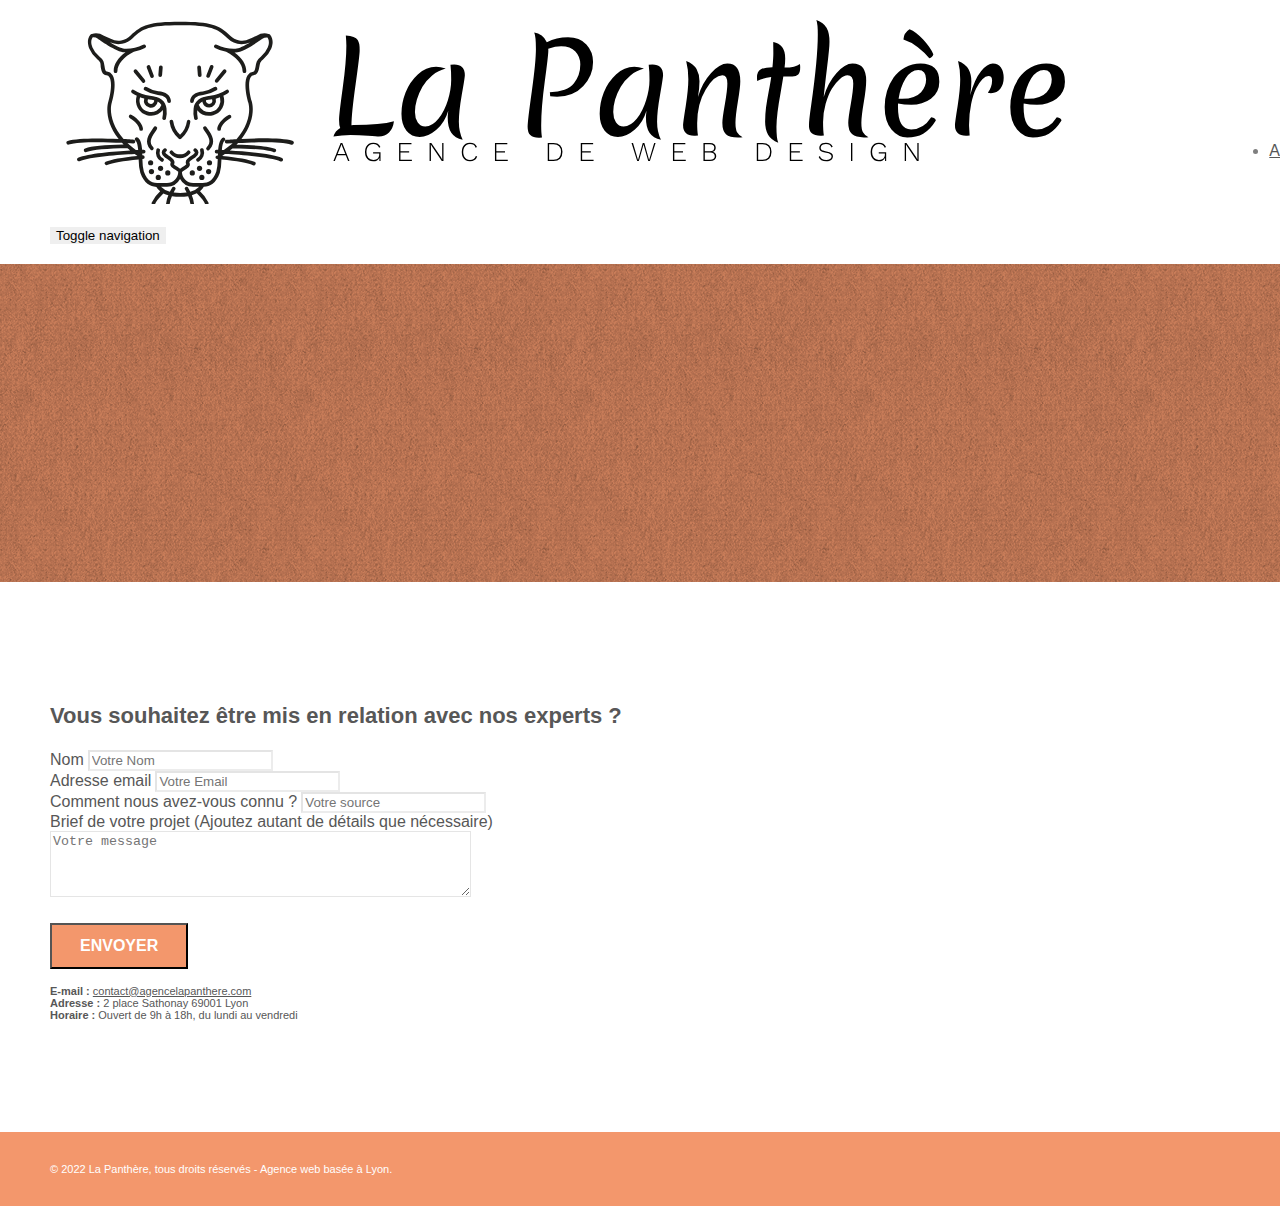
==== page2.html @ 400b6f42 "modif: description page 2, defer" ====
<!doctype html>
<html lang="fr">
<head>
    <meta charset="utf-8">
    <meta name="description" content="Parlons de votre projet web sans plus attendre, complété notre formulaire et vous recevrez rapidement une réponse de nos experts !">
    <meta name="viewport" content="width=device-width, initial-scale=1.0, viewport-fit=cover">
    <link rel="shortcut icon" type="image/png" href="favicon.jpg">
    
	<link rel="stylesheet" type="text/css" href="./css/bootstrap.css">
	<link rel="stylesheet" type="text/css" href="style.css">
	<link rel="stylesheet" type="text/css" href="./css/font-awesome.css">
	<link rel="stylesheet" type="text/css" href="./css/et-line.css">
	
    
	<script src="./js/jquery-2.1.0.js" defer ></script>
	<script src="./js/bootstrap.js" defer></script>
	<script src="./js/blocs.js"  defer></script>
	<script src="./js/jqBootstrapValidation.js" defer ></script>
	<script src="./js/formHandler.js" defer ></script>

    <title>Formulaire de contact.</title>

    
<!-- Analytics -->
 
<!-- Analytics END -->
    
</head>
<body>
<!-- Principal conteneur -->
<div class="page-container">
    
<!-- bloc-0 -->
<div class="bloc bgc-white l-bloc " id="bloc-0">
	<div class="container bloc-sm">
		<nav class="navbar row">
			<div class="navbar-header">
				<a class="navbar-brand" href="index.html"><img src="./img/agence-la-panthere-monochrome.svg" alt="La Panthère logo" width="100%" height="100%"/></a>
				<button id="nav-toggle" type="button" class="ui-navbar-toggle navbar-toggle" data-toggle="collapse" data-target=".navbar-1">
					<span class="sr-only">Toggle navigation</span><span class="icon-bar"></span><span class="icon-bar"></span><span class="icon-bar"></span>
				</button>
			</div>
			<div class="collapse navbar-collapse navbar-1 special-dropdown-nav">
				<ul class="site-navigation nav navbar-nav">
					<li>
						<a href="index.html">Accueil</a>
					</li>
					<li>
						<a href="page2.html">Contact</a>
					</li>
				</ul>
			</div>
		</nav>
	</div>
</div>
<!-- bloc-0 END -->

<!-- bloc-6 -->
<div class="bloc bg-dots-bg bg-repeat bgc-atomic-tangerine d-bloc bloc-bg-texture texture-paper" id="bloc-6">
	<div class="container bloc-lg">
		<div class="row">
			<div class="col-sm-12">
				<h1 class="text-center hero-bloc-text tc-white">
					Parlons web design !
				</h1>
				<p class="text-center mg-lg tc-white tight-width-whitespace">
					Nous sommes ravis que vous souhaitiez collaborer avec notre agence.<br>
					Parlez-nous de votre projet en complétant le formulaire ci-dessous.
				</p>
			</div>
		</div>
	</div>
</div>
<!-- bloc-6 END -->

<!-- bloc-7 -->
<div class="bloc bgc-white l-bloc" id="bloc-7">
	<div class="container bloc-lg">
		<div class="row">
			<div class="col-sm-6">
				<h2><strong>Vous souhaitez être mis en relation avec nos experts ?</strong> </h2>
				<form id="form_1" novalidate data-success-msg="Votre message a été envoyé." data-fail-msg="Désolé, il semble que notre serveur de messagerie ne réponde pas, Désolé pour le dérangement !">
					<div class="form-group">
						<label for="name">Nom</label>
						<input id="name" class="form-control" placeholder="Votre Nom" required />
					</div>
					<div class="form-group">
						<label for="email">Adresse email</label>
						<input id="email" class="form-control" type="email" placeholder="Votre Email" required />
					</div>
					<div class="form-group">
						<label for="source">Comment nous avez-vous connu ?</label>
						<input id="source" class="form-control" type="text" placeholder="Votre source"  />
					</div>
					<div class="form-group">
						<label for="message">Brief de votre projet (Ajoutez autant de détails que nécessaire)<br></label>
						<textarea id="message" class="form-control" rows="4" cols="50" placeholder="Votre message" required></textarea>
					</div> 
					<button class="bloc-button btn btn-lg btn-block cta-hero btn-atomic-tangerine" type="submit">
						Envoyer
					</button>
				</form>
			</div>
			<div class="col-sm-6 adresse">
				
				<p>
					<strong>E-mail : </strong> <a href="mailto:contact@agencelapanthere.com">contact@agencelapanthere.com</a>
					<br>
					<strong>Adresse : </strong>2 place Sathonay 69001 Lyon
					<br>
					<strong>Horaire : </strong>Ouvert de 9h à 18h, du lundi au vendredi<br>
				</p>
				
			</div>
		</div>
	</div>
</div>
<!-- bloc-7 END -->

<!-- ScrollToTop Button -->
<a class="bloc-button btn btn-d scrollToTop" onclick="scrollToTarget('1')"><span class="fa fa-chevron-up"></span></a>
<!-- ScrollToTop Button END-->


<!-- Footer - bloc-8 -->
<footer class="bloc bgc-atomic-tangerine d-bloc" id="bloc-8">
	<div class="container bloc-sm">
		<div class="row">
			<div class="col-sm-12">
				<p class="text-center white">
					© 2022 La Panthère, tous droits réservés - Agence web basée à Lyon.<br>
				</p>
				<div class="row row-no-gutters social">
					<div class="col-sm-3">
						<div class="text-center">
							<a class="social" href="https://www.twitter.com" aria-label="Twitter"><span class="fa fa-twitter icon-md"></span></a>
						</div>
					</div>
					<div class="col-sm-3">
						<div class="text-center">
							<a class="social" href="https://www.facebook.fr" aria-label="Facebook"><span class="fa fa-facebook icon-md"></span></a>
						</div>
					</div>
					<div class="col-sm-3">
						<div class="text-center">
							<a class="social" href="https://dribbble.com/" aria-label="Dribbble"><span class="fa fa-dribbble icon-md"></span></a>
						</div>
					</div>
					<div class="col-sm-3">
						<div class="text-center">
							<a class="social" href="https://www.instagram.com" aria-label="Instagram"><span class="fa fa-instagram icon-md"></span></a>
						</div>
					</div>
				</div>
				
			</div>
		</div>
	</div>
</footer>
<!-- Footer - bloc-8 END -->

</div>
<!-- Principal conteneur END -->
    

</body>
</html>
---- style.css ----
body {
    margin: 0;
    padding: 0;
    background: #FFF;
    overflow-x: hidden;
    -webkit-font-smoothing: antialiased;
    -moz-osx-font-smoothing: grayscale;
}

a,
button {
    transition: all .3s ease-in-out;
    outline: none!important;
}

a:hover {
    text-decoration: none;
    cursor: pointer;
}

#page-loading-blocs-notifaction {
    position: fixed;
    top: 0;
    bottom: 0;
    width: 100%;
    z-index: 100000;
    background: #FFFFFF url("img/pageload-spinner.gif") no-repeat center center;
}

.bloc {
    width: 100%;
    clear: both;
    background: 50% 50% no-repeat;
    padding: 0 50px;
    -webkit-background-size: cover;
    -moz-background-size: cover;
    -o-background-size: cover;
    background-size: cover;
    position: relative;
}

.bloc .container {
    padding-left: 0;
    padding-right: 0;
}

.bloc-lg {
    padding: 100px 50px;
}

.bloc-md {
    padding: 50px;
}

.bloc-sm {
    padding: 20px 50px;
}

.bg-center,
.bg-l-edge,
.bg-r-edge,
.bg-t-edge,
.bg-b-edge,
.bg-tl-edge,
.bg-bl-edge,
.bg-tr-edge,
.bg-br-edge,
.bg-repeat {
    -webkit-background-size: auto!important;
    -moz-background-size: auto!important;
    -o-background-size: auto!important;
    background-size: auto!important;
}

.bg-repeat {
    background: repeat;
}

.bg-t-edge {
    background: top no-repeat;
}

.bloc-bg-texture::before {
    content: "";
    background-size: 2px 2px;
    position: absolute;
    top: 0;
    bottom: 0;
    left: 0;
    right: 0;
}

.texture-paper::before {
    background: url("img/texture-paper.png");
    background-size: 280px 280px;
}

.b-parallax {
    background-attachment: fixed;
}

.d-bloc {
    color: rgba(255, 255, 255, .7);
}

.d-bloc button:hover {
    color: rgba(255, 255, 255, .9);
}

.d-bloc .icon-round,
.d-bloc .icon-square,
.d-bloc .icon-rounded,
.d-bloc .icon-semi-rounded-a,
.d-bloc .icon-semi-rounded-b {
    border-color: rgba(255, 255, 255, .9);
}

.d-bloc .divider-h span {
    border-color: rgba(255, 255, 255, .2);
}

.d-bloc .a-btn,
.d-bloc .navbar a,
.d-bloc .navbar-brand,
.d-bloc a .icon-sm,
.d-bloc a .icon-md,
.d-bloc a .icon-lg,
.d-bloc a .icon-xl,
.d-bloc h1 a,
.d-bloc h2 a,
.d-bloc h3 a,
.d-bloc h4 a,
.d-bloc h5 a,
.d-bloc h6 a,
.d-bloc p a {
    color: rgba(255, 255, 255, .6);
}

.d-bloc .a-btn:hover,
.d-bloc .navbar a:hover,
.d-bloc .navbar-brand:hover,
.d-bloc a:hover .icon-sm,
.d-bloc a:hover .icon-md,
.d-bloc a:hover .icon-lg,
.d-bloc a:hover .icon-xl,
.d-bloc h1 a:hover,
.d-bloc h2 a:hover,
.d-bloc h3 a:hover,
.d-bloc h4 a:hover,
.d-bloc h5 a:hover,
.d-bloc h6 a:hover,
.d-bloc p a:hover {
    color: rgba(255, 255, 255, 1);
}

.d-bloc .navbar-toggle .icon-bar {
    background: rgba(255, 255, 255, 1);
}

.d-bloc .btn-wire,
.d-bloc .btn-wire:hover {
    color: rgba(255, 255, 255, 1);
    border-color: rgba(255, 255, 255, 1);
}

.d-bloc .panel {
    color: rgba(0, 0, 0, .5);
}

.d-bloc .panel button:hover {
    color: rgba(0, 0, 0, .7);
}

.d-bloc .panel icon {
    border-color: rgba(0, 0, 0, .7);
}

.d-bloc .panel .divider-h span {
    border-color: rgba(0, 0, 0, .1);
}

.d-bloc .panel .a-btn {
    color: rgba(0, 0, 0, .6);
}

.d-bloc .panel .a-btn:hover {
    color: rgba(0, 0, 0, 1);
}

.d-bloc .panel .btn-wire,
.d-bloc .panel .btn-wire:hover {
    color: rgba(0, 0, 0, .7);
    border-color: rgba(0, 0, 0, .3);
}

.d-bloc .panel,
.l-bloc {
    color: rgba(0, 0, 0, .5);
}

.d-bloc .panel button:hover,
.l-bloc button:hover {
    color: rgba(0, 0, 0, .7);
}

.l-bloc .icon-round,
.l-bloc .icon-square,
.l-bloc .icon-rounded,
.l-bloc .icon-semi-rounded-a,
.l-bloc .icon-semi-rounded-b {
    border-color: rgba(0, 0, 0, .7);
}

.d-bloc .panel .divider-h span,
.l-bloc .divider-h span {
    border-color: rgba(0, 0, 0, .1);
}

.d-bloc .panel .a-btn,
.l-bloc .a-btn,
.l-bloc .navbar a,
.l-bloc .navbar-brand,
.l-bloc a .icon-sm,
.l-bloc a .icon-md,
.l-bloc a .icon-lg,
.l-bloc a .icon-xl,
.l-bloc h1 a,
.l-bloc h2 a,
.l-bloc h3 a,
.l-bloc h4 a,
.l-bloc h5 a,
.l-bloc h6 a,
.l-bloc p a {
    color: rgba(0, 0, 0, .6);
}

.d-bloc .panel .a-btn:hover,
.l-bloc .a-btn:hover,
.l-bloc .navbar a:hover,
.l-bloc .navbar-brand:hover,
.l-bloc a:hover .icon-sm,
.l-bloc a:hover .icon-md,
.l-bloc a:hover .icon-lg,
.l-bloc a:hover .icon-xl,
.l-bloc h1 a:hover,
.l-bloc h2 a:hover,
.l-bloc h3 a:hover,
.l-bloc h4 a:hover,
.l-bloc h5 a:hover,
.l-bloc h6 a:hover,
.l-bloc p a:hover {
    color: rgba(0, 0, 0, 1);
}

.l-bloc .navbar-toggle .icon-bar {
    color: rgba(0, 0, 0, .6);
}

.d-bloc .panel .btn-wire,
.d-bloc .panel .btn-wire:hover,
.l-bloc .btn-wire,
.l-bloc .btn-wire:hover {
    color: rgba(0, 0, 0, .7);
    border-color: rgba(0, 0, 0, .3);
}

.voffset {
    margin-top: 30px;
}

.voffset-lg {
    margin-top: 80px;
}

.row-no-gutters {
    margin-right: 0;
    margin-left: 0;
}

.row.row-no-gutters > [class^="col-"],
.row.row-no-gutters > [class*=" col-"] {
    padding-right: 0;
    padding-left: 0;
}

#bloc-1-hero h1 {
    font-size: 32px;
}

.navbar {
    margin-bottom: 0;
    z-index: 1;
}

.navbar-brand {
    height: auto;
    padding: 3px 15px;
    font-size: 25px;
    font-weight: normal;
    font-weight: 600;
    line-height: 44px;
}

.navbar-brand img {
    max-height: 200px;
    margin: 0 5px 0 0;
    display: inline;
}

.navbar-brand img[src$=svg] {
    min-width: 100px;
}

.nav-center .navbar-brand img {
    margin: 0;
}

.navbar .nav {
    padding-top: 2px;
    margin-right: -16px;
    float: right;
    z-index: 1;
}

.nav > li {
    float: left;
    margin-top: 4px;
    font-size: 16px;
}

.navbar-nav .open .dropdown-menu > li > a {
    text-align: inherit;
}

.nav > li a:hover,
.nav > li a:focus {
    background: transparent;
}

.navbar-toggle {
    margin: 10px 10px 0 0;
    border: 0px;
}

.navbar-toggle:hover {
    background: transparent!important;
}

.navbar-toggle .icon-bar {
    background-color: rgba(0, 0, 0, .5);
    width: 26px;
}

.nav-invert .navbar .nav {
    float: left;
}

.nav-invert .navbar-header,
.nav-invert .navbar-brand {
    float: right;
    position: relative;
    z-index: 2;
}

@media (min-width: 768px) {
    .site-navigation {
        position: absolute;
        top: 50%;
        right: 20px;
        transform: translate(0, -50%);
        -webkit-transform: translateY(-50%);
    }
    .nav > li .dropdown-menu a,
    .nav > li .dropdown-menu a:hover {
        color: #484848;
    }
    .nav-invert .site-navigation {
        left: 0;
        right: 0;
    }
    .nav-center {
        text-align: center;
    }
    .nav-center .navbar-header {
        width: 100%;
    }
    .nav-center .navbar-header,
    .nav-center .navbar-brand,
    .nav-center .nav > li {
        float: none;
        display: inline-block;
    }
    .nav-center .site-navigation {
        position: relative;
        width: 100%;
        right: 0;
        margin-right: 0px;
        margin-top: 20px;
    }
    .nav-center.mini-nav .navbar-toggle {
        float: none;
        margin: 10px auto 0;
    }
}

.nav > li > .dropdown a {
    background: none!important;
    display: block;
    padding: 14px 15px;
}

nav .caret {
    margin: 0 5px;
}

.dropdown-menu .dropdown-menu {
    top: -8px;
    left: 100%;
}

.dropdown-menu .dropmenu-flow-right {
    top: 100%;
    left: 0;
    margin-left: -1px;
    border-top-left-radius: 0;
    border-top-right-radius: 0;
}

.dropdown-menu .dropdown span {
    border: 4px solid black;
    border-top-color: transparent;
    border-right-color: transparent;
    border-bottom-color: transparent;
    margin: 6px -5px 0 0!important;
    float: right;
}

.mg-md {
    margin-top: 10px;
    margin-bottom: 20px;
}

.mg-lg {
    margin-top: 10px;
    margin-bottom: 40px;
}

.btn {
    margin: 0 5px 5px 0;
}

.btn.pull-right {
    margin: 0 0 5px 5px;
}

.btn-d,
.btn-d:hover,
.btn-d:focus {
    color: #FFF;
    background: rgba(0, 0, 0, .3);
}

button {
    outline: none!important;
}

.btn-rd {
    border-radius: 40px;
}

.btn-clean {
    border: 1px solid rgba(0, 0, 0, .08);
    border-bottom-color: rgba(0, 0, 0, .1);
    text-shadow: 0 1px 0 rgba(0, 0, 1, .1);
    box-shadow: 0 1px 3px rgba(0, 0, 1, .25), inset 0 1px 0 0 rgba(255, 255, 255, .15);
}

.icon-md {
    font-size: 30px!important;
}

.icon-lg {
    font-size: 60px!important;
}

.sm-shadow {
    text-shadow: 0 1px 2px rgba(0, 0, 0, .3);
}

.panel-sq,
.panel-sq .panel-heading,
.panel-sq .panel-footer {
    border-radius: 0;
}

.panel-rd {
    border-radius: 30px;
}

.panel-rd .panel-heading {
    border-radius: 29px 29px 0 0;
}

.panel-rd .panel-footer {
    border-radius: 0 0 29px 29px;
}

.form-control {
    border-color: rgba(0, 0, 0, .1);
    box-shadow: none;
}

.scrollToTop {
    width: 40px;
    height: 40px;
    position: fixed;
    bottom: 20px;
    right: 20px;
    opacity: 0;
    z-index: 500;
    transition: all .3s ease-in-out;
}

.scrollToTop span {
    margin-top: 6px;
}

.showScrollTop {
    font-size: 14px;
    opacity: 1;
}

a[data-lightbox] {
    position: relative;
    display: block;
    text-align: center;
}

a[data-lightbox]:hover::before {
    content: "+";
    font-family: "HelveticaNeue-Light", "Helvetica Neue Light", "Helvetica Neue", Helvetica, Arial;
    font-size: 32px;
    width: 50px;
    height: 50px;
    margin-left: -25px;
    border-radius: 50%;
    background: rgba(0, 0, 0, .6);
    color: #FFF;
    font-weight: 100;
    z-index: 1;
    position: absolute;
    top: 50%;
    transform: translateY(-50%);
    -webkit-transform: translateY(-50%);
}

a[data-lightbox]:hover img {
    opacity: 0.6;
    -webkit-animation-fill-mode: none;
    animation-fill-mode: none;
}

#lightbox-modal {
    display: flex;
    align-items: center;
}

#lightbox-modal .modal-dialog {
    width: 90%;
    max-width: 900px;
    margin: 0 auto 0;
}

#lightbox-modal .modal-dialog img {
    max-height: 90vh;
    margin: 0 auto;
}

.lightbox-caption {
    padding: 20px;
    color: #FFF;
    background: rgba(0, 0, 0, .5);
    position: absolute;
    left: 15px;
    right: 15px;
    bottom: 5px;
}

.close-lightbox {
    color: #FFF;
    font-size: 30px;
    position: absolute;
    top: 20px;
    right: 20px;
    z-index: 20;
    background: rgba(0, 0, 0, .5);
    border: none;
    line-height: 30px;
    padding: 0 9px 5px;
    opacity: 0.3;
}

.close-lightbox:hover,
.next-lightbox:hover,
.prev-lightbox:hover {
    opacity: 1.0;
    color: #FFF;
}

.next-lightbox,
.prev-lightbox {
    font-size: 20px;
    color: rgba(255, 255, 255, .9);
    background: rgba(0, 0, 0, .5);
    transition: all .2s ease-in-out;
    position: absolute;
    top: 45%;
    z-index: 1;
    opacity: 0.4;
}

.next-lightbox {
    padding: 6px 8px 1px 13px;
    right: 25px;
}

.prev-lightbox {
    padding: 6px 13px 1px 10px;
    left: 25px;
}

.snapshot-lb .modal-body {
    padding-bottom: 45px;
}

.snapshot-lb .lightbox-caption {
    padding: 0;
    color: rgba(0, 0, 0, .5);
    background: none;
}

h1,
h2,
h3,
h4,
h5,
h6,
p,
label,
.btn,
a {
    font-family: "helvetica";
    font-weight: 400;
    color: #575757!important;
}

.container {
    max-width: 1000px;
}

.hero-bloc-text {
    font-size: 38px;
}

.hero-bloc-text-sub {
    font-size: 36px;
}

.statement-bloc-text {
    line-height: 26px;
    font-style: italic;
    font-size: 20px;
    text-align: center;
    font-weight: lighter;
    max-width: 520px;
    margin: auto auto auto auto;
}

p {
    font-size: 11px;
}

.tight-width-whitespace {
    max-width: 600px;
    margin: auto auto auto auto;
}

.h1 {
    font-size: 20px;
    font-family: "Open Sans";
}

.cta-hero {
    margin-top: 22px;
    color: #FFFFFF!important;
    text-transform: uppercase;
    padding: 12px 28px 12px 28px;
    font-size: 16px;
    font-weight: 700;
}

.social {
    max-width: 400px;
    margin: auto auto auto auto;
}

h2 {
    font-size: 22px;
    line-height: 1.4em;
}

h3 {
    font-size: 15px;
    text-transform: uppercase;
    font-weight: 700;
    color: #333333!important;
}

.med-width-whitespace {
    max-width: 800px;
    margin: auto auto auto auto;
    box-shadow: 0px 0px 0px #000000;
}

h1 {
    color: #333333!important;
}

h4 {
    color: #333333!important;
}

.icons {
    margin-bottom: 14px;
    margin-top: 24px;
}

.white {
    color: #FFFFFF!important;
}

.portfolio-thumb {
    margin-bottom: 24px;
}

.portfolio-row {
    margin-bottom: 44px;
    margin-top: 50px;
}

.avatar {
    box-shadow: 0px 4px 9px rgba(0, 0, 0, 0.3);
}

.black-background {
    background-color: rgba(165, 147, 99, 0.7);
    padding: 40px 40px 40px 40px;
}

.bold-link {
    font-weight: 900;
    text-decoration: underline!important;
}

.bgc-white {
    background-color: #FFFFFF;
}

.bgc-dark-slate-blue {
    background-color: #364577;
}

.bgc-atomic-tangerine {
    background-color: #F3976C;
}

.tc-white {
    color: #F3976C!important;
}

.btn-atomic-tangerine {
    background: #F3976C;
    color: #FFFFFF!important;
}

.btn-atomic-tangerine:hover {
    background: #c27956!important;
    color: #FFFFFF!important;
}

.ltc-white {
    color: #FFFFFF!important;
}

.ltc-white:hover {
    color: #cccccc!important;
}

.ltc-atomic-tangerine {
    color: #F3976C!important;
}

.ltc-atomic-tangerine:hover {
    color: #c27956!important;
}

.icon-dark-slate-blue {
    color: #364577!important;
    border-color: #364577!important;
}

.bg-dots-bg {
    background-image: url("img/dots-bg.png");
}

.bg-lines-h2-bg {
    background-image: url("img/lines-h2-bg.png");
}

.bg-banniere {
    background-image: url("img/Illustration.webp");
}

.bg-presentation {
    background-image: url("img/Illustration.webp");
}

@media (max-width: 1024px) {
    .bloc {
        padding-left: 20px;
        padding-right: 20px;
    }
    .bloc.full-width-bloc,
    .bloc-tile-2.full-width-bloc .container,
    .bloc-tile-3.full-width-bloc .container,
    .bloc-tile-4.full-width-bloc .container {
        padding-left: 0;
        padding-right: 0;
    }
}

@media (max-width: 992px) and (min-width: 768px) {
    .navbar .nav {
        max-width: 80%
    }
    .nav-center.navbar .nav {
        max-width: 100%
    }
}

@media only screen and (min-device-width: 768px) and (max-device-width: 1024px) and (orientation: landscape) {
    .b-parallax {
        background-attachment: scroll;
    }
}

@media only screen and (min-device-width: 1024px) and (max-device-width: 1366px) and (-webkit-min-device-pixel-ratio: 1.5) {
    .b-parallax {
        background-attachment: scroll;
    }
}

@media (max-width: 991px) {
    .container {
        width: 100%;
    }
    .b-parallax {
        background-attachment: scroll;
    }
    .page-container,
    #hero-bloc {
        overflow-x: hidden;
        position: relative;
    }
    .bloc {
        padding-left: constant(safe-area-inset-left);
        padding-right: constant(safe-area-inset-right);
    }
    .bloc-group,
    .bloc-group .bloc {
        display: block;
        width: 100%;
    }
    .bloc-fill-screen .fill-bloc-top-edge,
    .bloc-fill-screen .fill-bloc-bottom-edge {
        padding: 0 20px;
        padding-left: constant(safe-area-inset-left);
        padding-right: constant(safe-area-inset-right);
    }
}

@media (max-width: 767px) {
    .page-container {
        overflow-x: hidden;
        position: relative;
    }
    h1,
    h2,
    h3,
    h4,
    h5,
    h6,
    p,
    #disqus_thread {
        padding-left: 10px!important;
        padding-right: 10px!important;
    }
    .b-parallax {
        background-attachment: scroll;
    }
    .navbar .nav {
        padding-top: 0;
        border-top: 1px solid rgba(0, 0, 0, .2);
        float: none!important;
    }
    .navbar.row {
        margin-left: 0;
        margin-right: 0;
    }
    .site-navigation {
        position: inherit;
        transform: none;
        -webkit-transform: none;
        -ms-transform: none;
    }
    .nav > li {
        margin-top: 0;
        border-bottom: 1px solid rgba(0, 0, 0, .1);
        background: rgba(0, 0, 0, .05);
        text-align: left;
        padding-left: 15px;
        width: 100%;
    }
    .nav > li:hover {
        background: rgba(0, 0, 0, .08);
    }
    .dropdown .dropdown a .caret {
        float: none;
        margin: 5px 0 0 10px!important;
        border: 4px solid black;
        border-bottom-color: transparent;
        border-right-color: transparent;
        border-left-color: transparent;
    }
    #hero-bloc .navbar .nav {
        background: rgba(0, 0, 0, .8);
    }
    #hero-bloc .navbar .nav a {
        color: rgba(255, 255, 255, .6);
    }
    .hero {
        padding: 50px 0;
    }
    .hero-nav {
        left: -1px;
        right: -1px;
    }
    .navbar-collapse {
        padding: 0;
        overflow-x: hidden;
        -webkit-box-shadow: none;
        box-shadow: none;
    }
    .navbar-brand img {
        max-height: 40px;
        width: auto;
    }
    .nav-invert .navbar-header {
        float: none;
        width: 100%;
    }
    .nav-invert .navbar-toggle {
        float: left;
        margin-left: 10px;
    }
    .bloc {
        padding-left: 0;
        padding-right: 0;
    }
    .bloc-xxl,
    .bloc-xl,
    .bloc-lg {
        padding: 40px 0;
    }
    .bloc-sm,
    .bloc-md {
        padding-left: 0;
        padding-right: 0;
    }
    .bloc-tile-2 .container,
    .bloc-tile-3 .container,
    .bloc-tile-4 .container,
    .bloc-fill-screen .fill-bloc-top-edge,
    .bloc-fill-screen .fill-bloc-bottom-edge {
        padding-left: 0;
        padding-right: 0;
    }
    .a-block {
        padding: 0 10px;
    }
    .btn-dwn {
        display: none;
    }
    .voffset {
        margin-top: 5px;
    }
    .voffset-md {
        margin-top: 20px;
    }
    .voffset-lg {
        margin-top: 30px;
    }
    form {
        padding: 5px;
    }
    .close-lightbox {
        display: inline-block;
    }
    .blocsapp-device-iphone5 {
        background-size: 216px 425px;
        padding-top: 60px;
        width: 216px;
        height: 425px;
    }
    .blocsapp-device-iphone5 img {
        width: 180px;
        height: 320px;
    }
}

@media (max-width: 400px) {
    .bloc {
        padding-left: 0;
        padding-right: 0;
    }
}

@media (max-width: 767px) {
    .bloc-mob-center-text {
        text-align: center;
    }
}
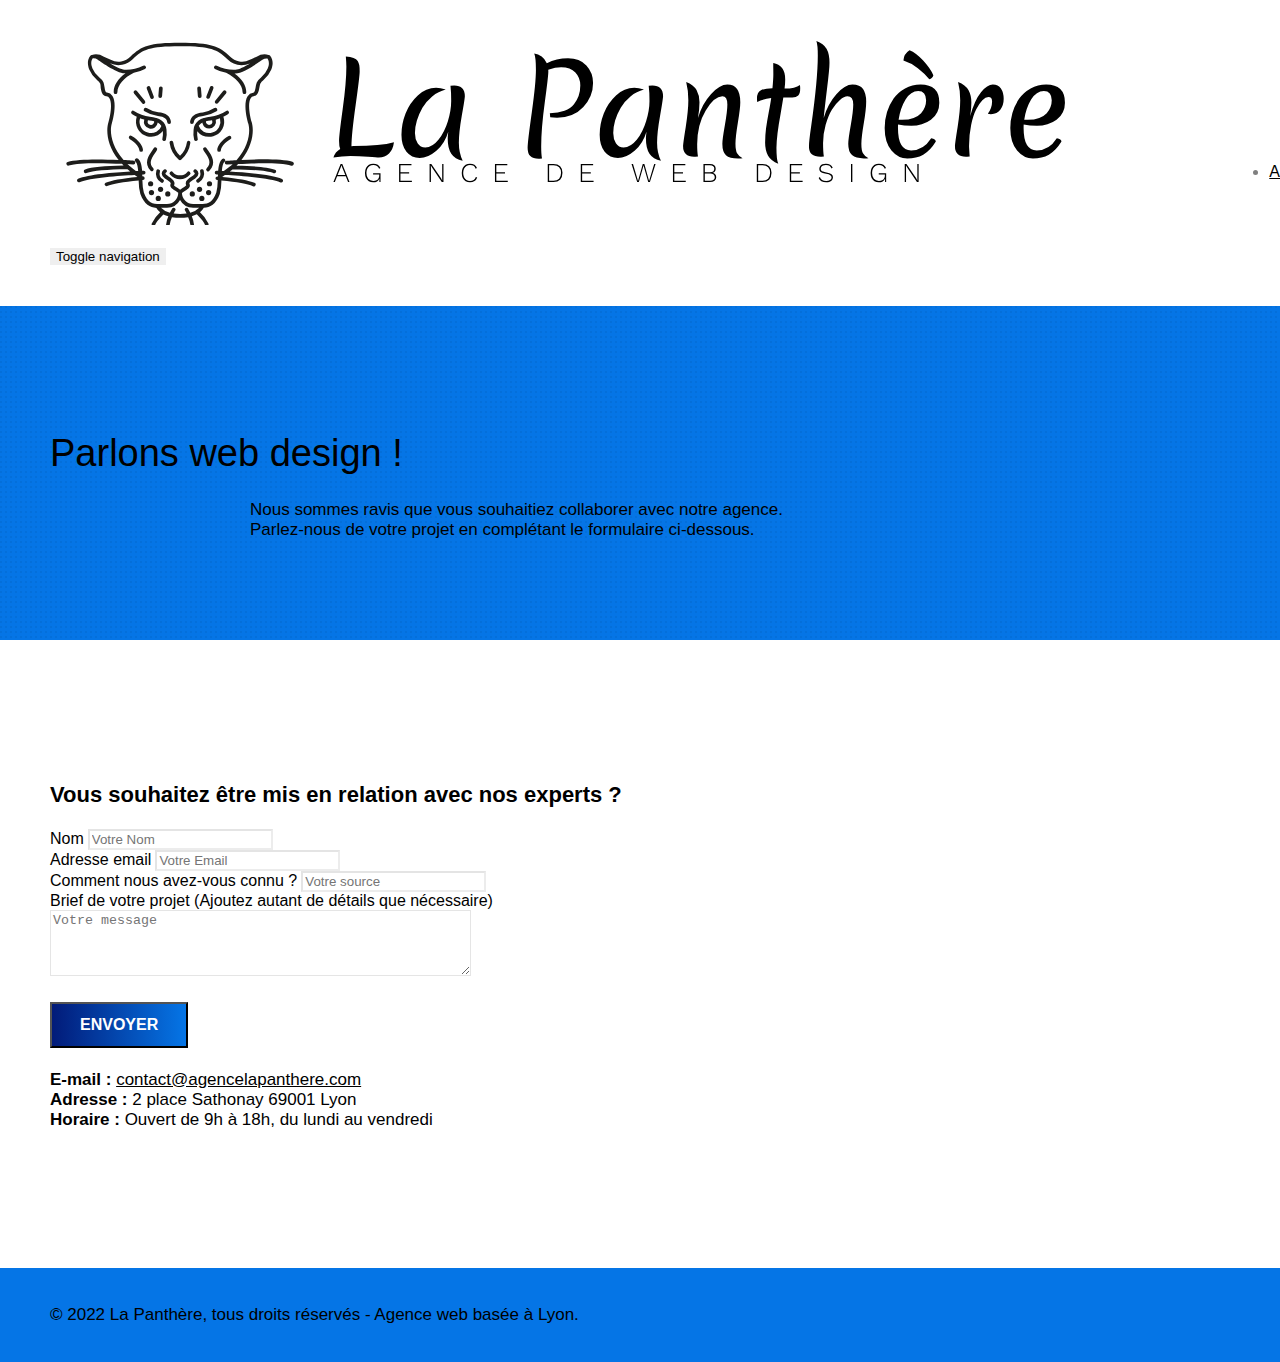
==== commit a955859a: "modif: supression de lien rodondant, change couleur texte" ====
--- a/page2.html
+++ b/page2.html
@@ -18,7 +18,7 @@
 	<script src="./js/jqBootstrapValidation.js" defer ></script>
 	<script src="./js/formHandler.js" defer ></script>
 
-    <title>Formulaire de contact.</title>
+    <title>Formulaire de contact</title>
 
     
 <!-- Analytics -->
@@ -60,10 +60,10 @@
 	<div class="container bloc-lg">
 		<div class="row">
 			<div class="col-sm-12">
-				<h1 class="text-center hero-bloc-text tc-white">
+				<h1 class="text-center hero-bloc-text tc-black">
 					Parlons web design !
 				</h1>
-				<p class="text-center mg-lg tc-white tight-width-whitespace">
+				<p class="text-center mg-lg tc-black tight-width-whitespace">
 					Nous sommes ravis que vous souhaitiez collaborer avec notre agence.<br>
 					Parlez-nous de votre projet en complétant le formulaire ci-dessous.
 				</p>
@@ -127,7 +127,7 @@
 	<div class="container bloc-sm">
 		<div class="row">
 			<div class="col-sm-12">
-				<p class="text-center white">
+				<p class="text-center">
 					© 2022 La Panthère, tous droits réservés - Agence web basée à Lyon.<br>
 				</p>
 				<div class="row row-no-gutters social">
--- a/style.css
+++ b/style.css
@@ -29,6 +29,7 @@
 
 .bloc {
     width: 100%;
+    margin-top: 21px;
     clear: both;
     background: 50% 50% no-repeat;
     padding: 0 50px;
@@ -37,6 +38,10 @@
     -o-background-size: cover;
     background-size: cover;
     position: relative;
+}
+
+.footer--mrg {
+    margin-top: 0px;
 }
 
 .bloc .container {
@@ -91,7 +96,7 @@
 }
 
 .texture-paper::before {
-    background: url("img/texture-paper.png");
+    background: url("img/texture-paper.webp");
     background-size: 280px 280px;
 }
 
@@ -651,7 +656,7 @@
 a {
     font-family: "helvetica";
     font-weight: 400;
-    color: #575757!important;
+    color: #000000!important;
 }
 
 .container {
@@ -677,7 +682,7 @@
 }
 
 p {
-    font-size: 11px;
+    font-size: 17px;
 }
 
 .tight-width-whitespace {
@@ -723,7 +728,7 @@
 }
 
 h1 {
-    color: #333333!important;
+    color: #000000!important;
 }
 
 h4 {
@@ -739,6 +744,10 @@
     color: #FFFFFF!important;
 }
 
+.black {
+    color: #000000;
+}
+
 .portfolio-thumb {
     margin-bottom: 24px;
 }
@@ -771,20 +780,24 @@
 }
 
 .bgc-atomic-tangerine {
-    background-color: #F3976C;
+    background-color: #0575E6;
 }
 
 .tc-white {
-    color: #F3976C!important;
+    color: #FFFFFF!important;
+}
+
+.tc-black {
+    color: #000000;
 }
 
 .btn-atomic-tangerine {
-    background: #F3976C;
+    background: linear-gradient(to right, #021B79, #0575E6);
     color: #FFFFFF!important;
 }
 
 .btn-atomic-tangerine:hover {
-    background: #c27956!important;
+    background: #021B79;
     color: #FFFFFF!important;
 }
 
@@ -811,10 +824,6 @@
 
 .bg-dots-bg {
     background-image: url("img/dots-bg.png");
-}
-
-.bg-lines-h2-bg {
-    background-image: url("img/lines-h2-bg.png");
 }
 
 .bg-banniere {
@@ -962,8 +971,7 @@
         box-shadow: none;
     }
     .navbar-brand img {
-        max-height: 40px;
-        width: auto;
+        width: 240px;
     }
     .nav-invert .navbar-header {
         float: none;
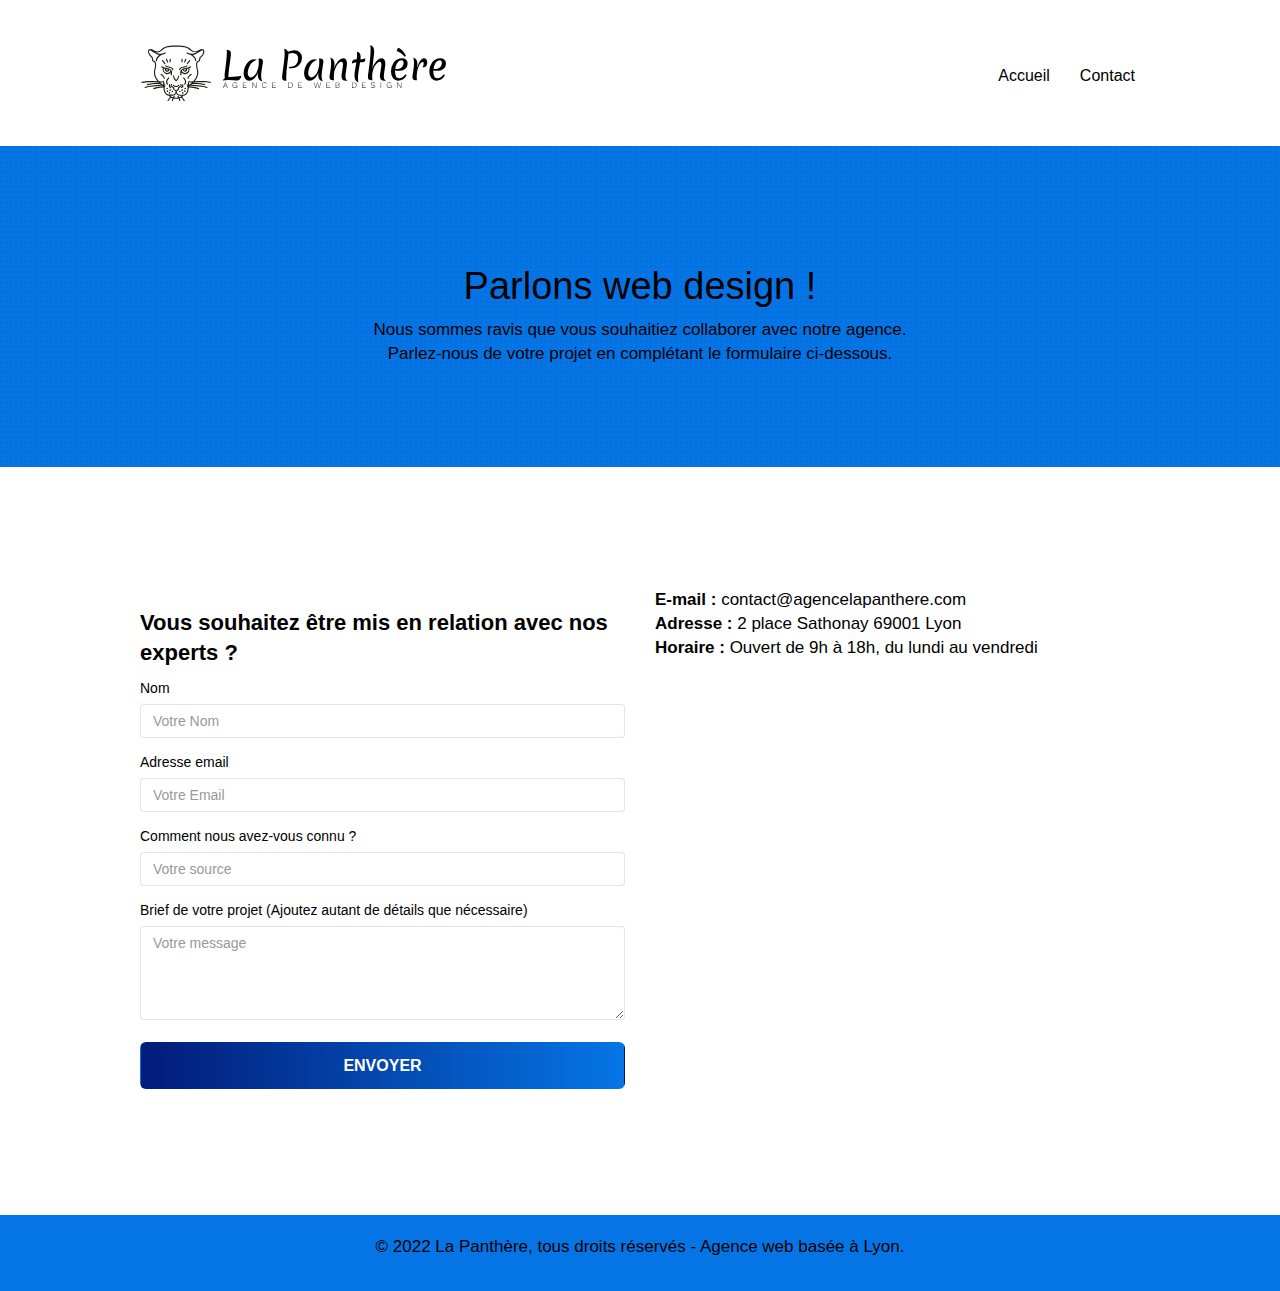
==== commit 4c3a021c: "modif: correction divers bug pour validation w3c" ====
--- a/page2.html
+++ b/page2.html
@@ -35,7 +35,7 @@
 	<div class="container bloc-sm">
 		<nav class="navbar row">
 			<div class="navbar-header">
-				<a class="navbar-brand" href="index.html"><img src="./img/agence-la-panthere-monochrome.svg" alt="La Panthère logo" width="100%" height="100%"/></a>
+				<a class="navbar-brand" href="index.html"><img src="./img/agence-la-panthere-monochrome.svg" class="image-resize-mode" alt="La Panthère logo"/></a>
 				<button id="nav-toggle" type="button" class="ui-navbar-toggle navbar-toggle" data-toggle="collapse" data-target=".navbar-1">
 					<span class="sr-only">Toggle navigation</span><span class="icon-bar"></span><span class="icon-bar"></span><span class="icon-bar"></span>
 				</button>
--- a/style.css
+++ b/style.css
@@ -93,6 +93,11 @@
     bottom: 0;
     left: 0;
     right: 0;
+}
+
+.image-resize-mode {
+    width: 100%;
+    height: 100%;
 }
 
 .texture-paper::before {
@@ -857,13 +862,13 @@
     }
 }
 
-@media only screen and (min-device-width: 768px) and (max-device-width: 1024px) and (orientation: landscape) {
+@media only screen and (min-width: 768px) and (max-width: 1024px) and (orientation: landscape) {
     .b-parallax {
         background-attachment: scroll;
     }
 }
 
-@media only screen and (min-device-width: 1024px) and (max-device-width: 1366px) and (-webkit-min-device-pixel-ratio: 1.5) {
+@media only screen and (min-width: 1024px) and (max-width: 1366px) and (-webkit-min-device-pixel-ratio: 1.5) {
     .b-parallax {
         background-attachment: scroll;
     }
@@ -881,20 +886,11 @@
         overflow-x: hidden;
         position: relative;
     }
-    .bloc {
-        padding-left: constant(safe-area-inset-left);
-        padding-right: constant(safe-area-inset-right);
-    }
+
     .bloc-group,
     .bloc-group .bloc {
         display: block;
         width: 100%;
-    }
-    .bloc-fill-screen .fill-bloc-top-edge,
-    .bloc-fill-screen .fill-bloc-bottom-edge {
-        padding: 0 20px;
-        padding-left: constant(safe-area-inset-left);
-        padding-right: constant(safe-area-inset-right);
     }
 }
 
